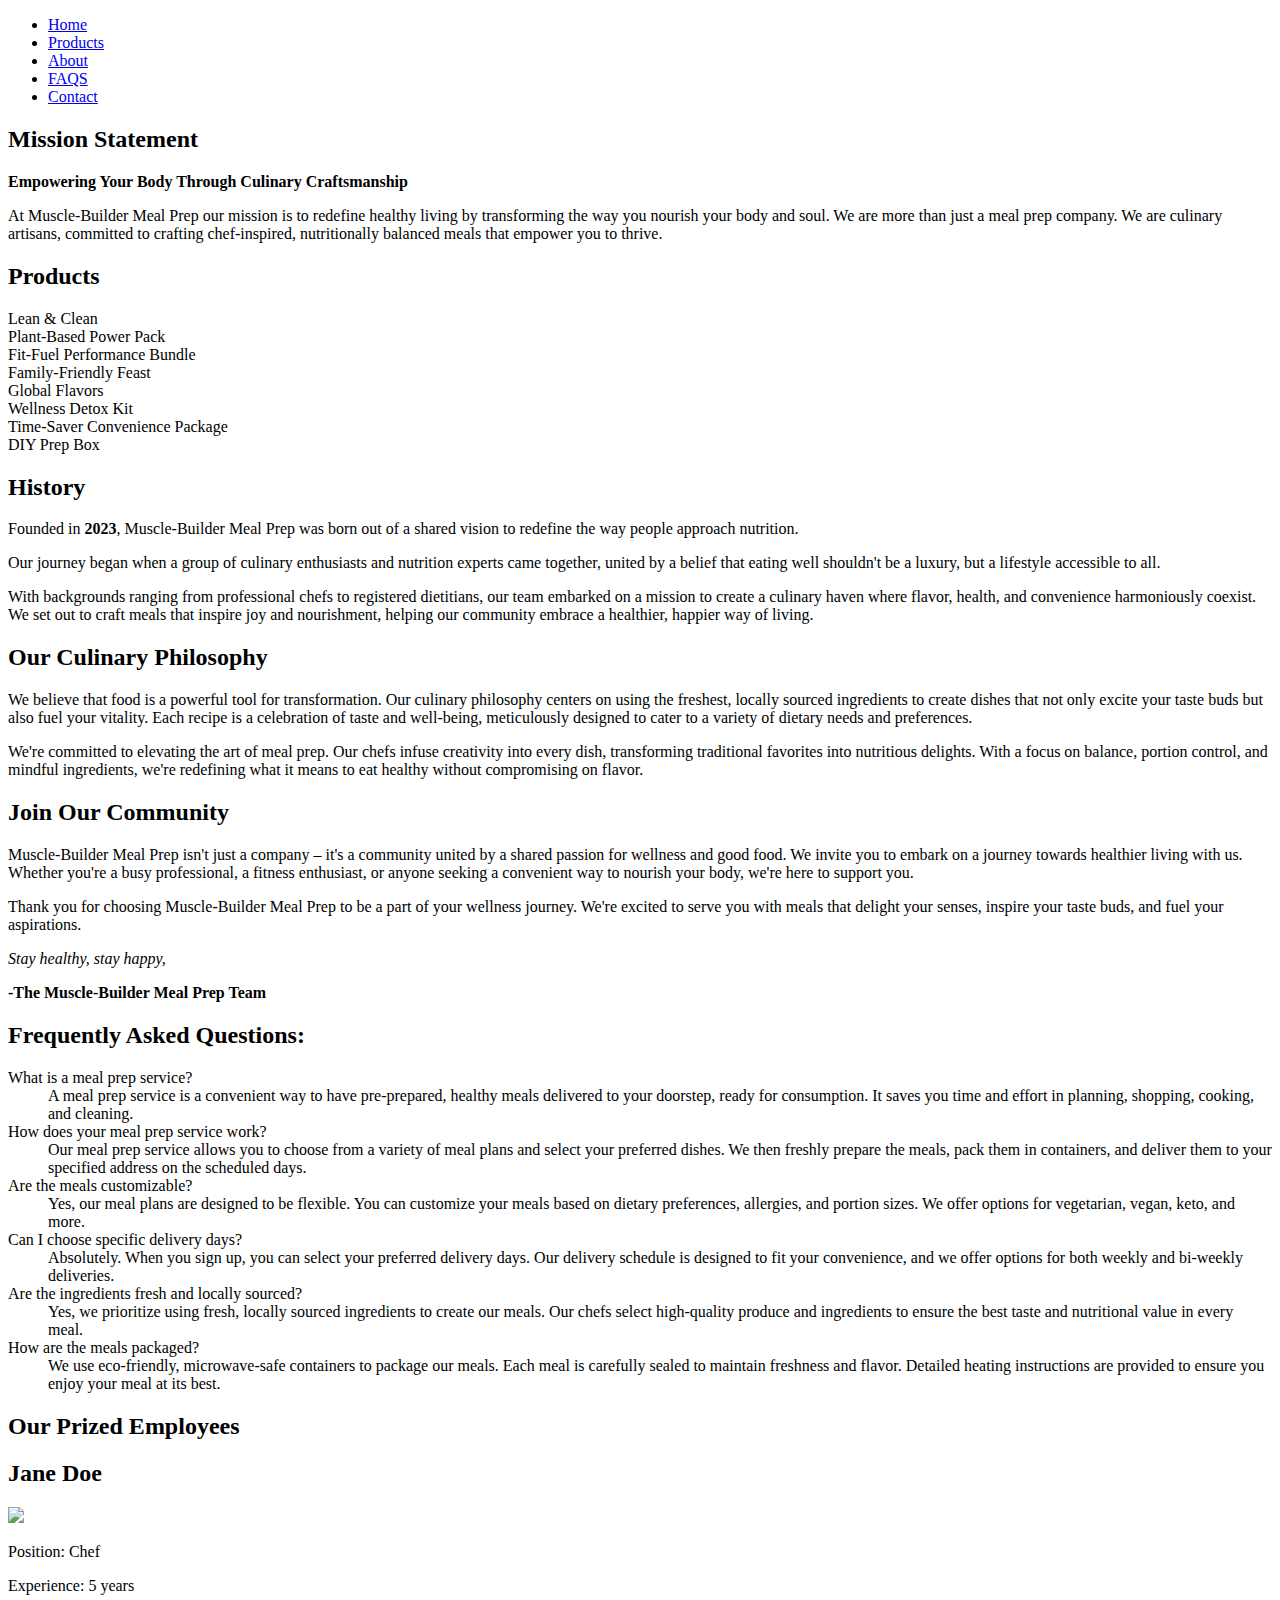
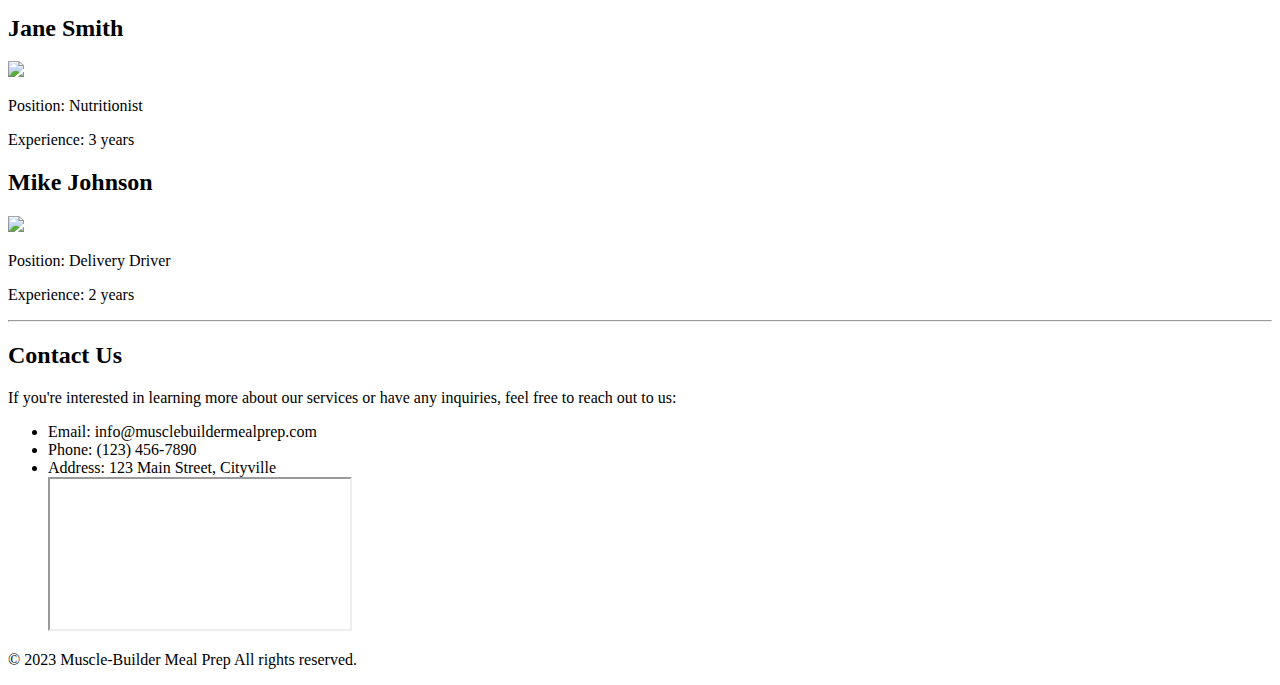
==== index.html @ c588061b "Create index.html" ====
<!DOCTYPE html>
<html lang="en">
  <head>
    <meta charset="UTF-8" />
    <meta name="viewport" content="width=device-width, initial-scale=1.0" />

    <meta
      name="description"
      content="Welcome to Muscle-Builder Meal Prep! We offer chef-inspired, nutritionally balanced meals delivered to your doorstep. Choose from a variety of meal plans and enjoy the convenience of pre-prepared, healthy meals. Join our community and embrace a healthier, happier way of living."
    />

    <title>Muscle-Builder Meal Prep</title>
    <link rel="stylesheet" href="styles.css" />
  </head>
  <body>
    <!-- Your HTML content goes here -->

    <!--NAV Bar Start-->
    <nav class="navbar">
      <ul class="nav-list">
        <li><a href="#mission">Home</a></li>
        <li><a href="#products">Products</a></li>
        <li><a href="#about">About</a></li>
        <li><a href="#faqs">FAQS</a></li>
        <li><a href="#contact-us">Contact</a></li>
      </ul>
    </nav>

    <!-- NAV BAR END -->
    <main>
      <!--Mission Statement -->
 

      <section id="mission">
        <div class="blue">
        <h2 class="section-title">Mission Statement</h2>
        </div>
        <p>
          <strong>Empowering Your Body Through Culinary Craftsmanship</strong>
        </p>

        <p>
          At Muscle-Builder Meal Prep our mission is to redefine healthy living
          by transforming the way you nourish your body and soul. We are more
          than just a meal prep company. We are culinary artisans, committed to
          crafting chef-inspired, nutritionally balanced meals that empower you
          to thrive.
        </p>
      </section>
      
      <!-- End of Mission Statement -->
    </main>
    

    <!-- Provided Services -->

    <section id="products">
      <h2 class="section-title">Products</h2>
      <div class="product-container">
        <div class="product-item">Lean &amp Clean</div>
        <div class="product-item">Plant-Based Power Pack</div>
        <div class="product-item">Fit-Fuel Performance Bundle</div>
        <div class="product-item">Family-Friendly Feast</div>
        <div class="product-item">Global Flavors</div>
        <div class="product-item">Wellness Detox Kit</div>
        <div class="product-item">Time-Saver Convenience Package</div>
        <div class="product-item">DIY Prep Box</div>
   </section>
    <!-- End of Services Section-->

    <!--About Us Section Start -->
    <section id="about">
      <h2 class="section-title">History</h2>
    <p>
  Founded in <strong>2023</strong>, Muscle-Builder Meal Prep was born out of a shared vision
  to redefine the way people approach nutrition.
</p>
<p> Our journey began when a
        group of culinary enthusiasts and nutrition experts came together,
        united by a belief that eating well shouldn't be a luxury, but a
        lifestyle accessible to all. </p>
    

      <p>
        With backgrounds ranging from professional chefs to registered
        dietitians, our team embarked on a mission to create a culinary haven
        where flavor, health, and convenience harmoniously coexist. We set out
        to craft meals that inspire joy and nourishment, helping our community
        embrace a healthier, happier way of living.
      </p>

      <h2 class="section-title">Our Culinary Philosophy</h2>
      <p>
        We believe that food is a powerful tool for transformation. Our culinary
        philosophy centers on using the freshest, locally sourced ingredients to
        create dishes that not only excite your taste buds but also fuel your
        vitality. Each recipe is a celebration of taste and well-being,
        meticulously designed to cater to a variety of dietary needs and
        preferences.
      </p>

      <p>
        We're committed to elevating the art of meal prep. Our chefs infuse
        creativity into every dish, transforming traditional favorites into
        nutritious delights. With a focus on balance, portion control, and
        mindful ingredients, we're redefining what it means to eat healthy
        without compromising on flavor.
      </p>

      <h2  class="section-title">Join Our Community</h2>
      <p>
        Muscle-Builder Meal Prep isn't just a company – it's a community united
        by a shared passion for wellness and good food. We invite you to embark
        on a journey towards healthier living with us. Whether you're a busy
        professional, a fitness enthusiast, or anyone seeking a convenient way
        to nourish your body, we're here to support you.
      </p>

      <p>
        Thank you for choosing Muscle-Builder Meal Prep to be a part of your
        wellness journey. We're excited to serve you with meals that delight
        your senses, inspire your taste buds, and fuel your aspirations.
      </p>

      <p><em>Stay healthy, stay happy,</em></p>
      <p><strong>-The Muscle-Builder Meal Prep Team</strong></p>
    </section>
   

    <!--FAQ Section -->
    <section id="faqs">
      <h2 class="section-title">Frequently Asked Questions:</h2>
      <dl class="faq-list">
        <dt class="faq">What is a meal prep service?</dt>
        <dd>
          A meal prep service is a convenient way to have pre-prepared, healthy
          meals delivered to your doorstep, ready for consumption. It saves you
          time and effort in planning, shopping, cooking, and cleaning.
        </dd>

        <dt class="faq">How does your meal prep service work?</dt>
        <dd>
          Our meal prep service allows you to choose from a variety of meal
          plans and select your preferred dishes. We then freshly prepare the
          meals, pack them in containers, and deliver them to your specified
          address on the scheduled days.
        </dd>

        <dt class="faq">Are the meals customizable?</dt>
        <dd>
          Yes, our meal plans are designed to be flexible. You can customize
          your meals based on dietary preferences, allergies, and portion sizes.
          We offer options for vegetarian, vegan, keto, and more.
        </dd>

        <dt class="faq">Can I choose specific delivery days?</dt>
        <dd>
          Absolutely. When you sign up, you can select your preferred delivery
          days. Our delivery schedule is designed to fit your convenience, and
          we offer options for both weekly and bi-weekly deliveries.
        </dd>

        <dt class="faq">Are the ingredients fresh and locally sourced?</dt>
        <dd>
          Yes, we prioritize using fresh, locally sourced ingredients to create
          our meals. Our chefs select high-quality produce and ingredients to
          ensure the best taste and nutritional value in every meal.
        </dd>

        <dt class="faq">How are the meals packaged?</dt>
        <dd>
          We use eco-friendly, microwave-safe containers to package our meals.
          Each meal is carefully sealed to maintain freshness and flavor.
          Detailed heating instructions are provided to ensure you enjoy your
          meal at its best.
        </dd>
      </dl>
    </section>
    <!--end of faqs -->

<section id="employees" class="employee-flexbox">
  <h2 class="employees">Our Prized Employees</h2>
  <div id="flex-one" class="employee-card">
    <h2>Jane Doe</h2>
    <img class="img" src="https://images.unsplash.com/photo-1556911220-e15b29be8c8f?ixlib=rb-4.0.3&ixid=M3wxMjA3fDB8MHxwaG90by1wYWdlfHx8fGVufDB8fHx8fA%3D%3D&auto=format&fit=crop&w=1740&q=80"> 
    <p>Position: Chef</p>
    <p>Experience: 5 years</p>
  </div>

   <div id="flex-two" class="employee-card">
      <h2>Jane Smith</h2>
  <img  class="img" src="https://img.freepik.com/premium-photo/portrait-female-nutritionist-her-office_264197-23453.jpg?w=1380"> 

    <p>Position: Nutritionist</p>
    <p>Experience: 3 years</p>
  </div>

  <div id="flex-three" class="employee-card">
    <h2>Mike Johnson</h2>
    <img  class="img" src="https://media.istockphoto.com/id/905865682/photo/portrait-of-courier-with-digital-tablet-delivering-package.jpg?s=2048x2048&w=is&k=20&c=jOcatJhcC02tnfOFqL4jotewvc0JfO-ADmC675HcTsM="> 
    <p>Position: Delivery Driver</p>
    <p>Experience: 2 years</p>
  </div>


  <hr>
  </section>
  <section id="contact-us">
       <h2 class="section-title">Contact Us</h2>
      <p>
        If you're interested in learning more about our services or have any
        inquiries, feel free to reach out to us:
      </p>
      <ul>
        <li>Email: info@musclebuildermealprep.com</li>
        <li>Phone: (123) 456-7890</li>
        <li>Address: 123 Main Street, Cityville</li>
        <!-- Paste the generated iframe code here -->
        <iframe
          id="map"
          src="https://www.google.com/maps/embed?pb=..."
        ></iframe>
      </ul>
    </section>

    <footer id="foot">
      <p>&copy; 2023 Muscle-Builder Meal Prep All rights reserved.</p>
    </footer>
  </body>
</html>
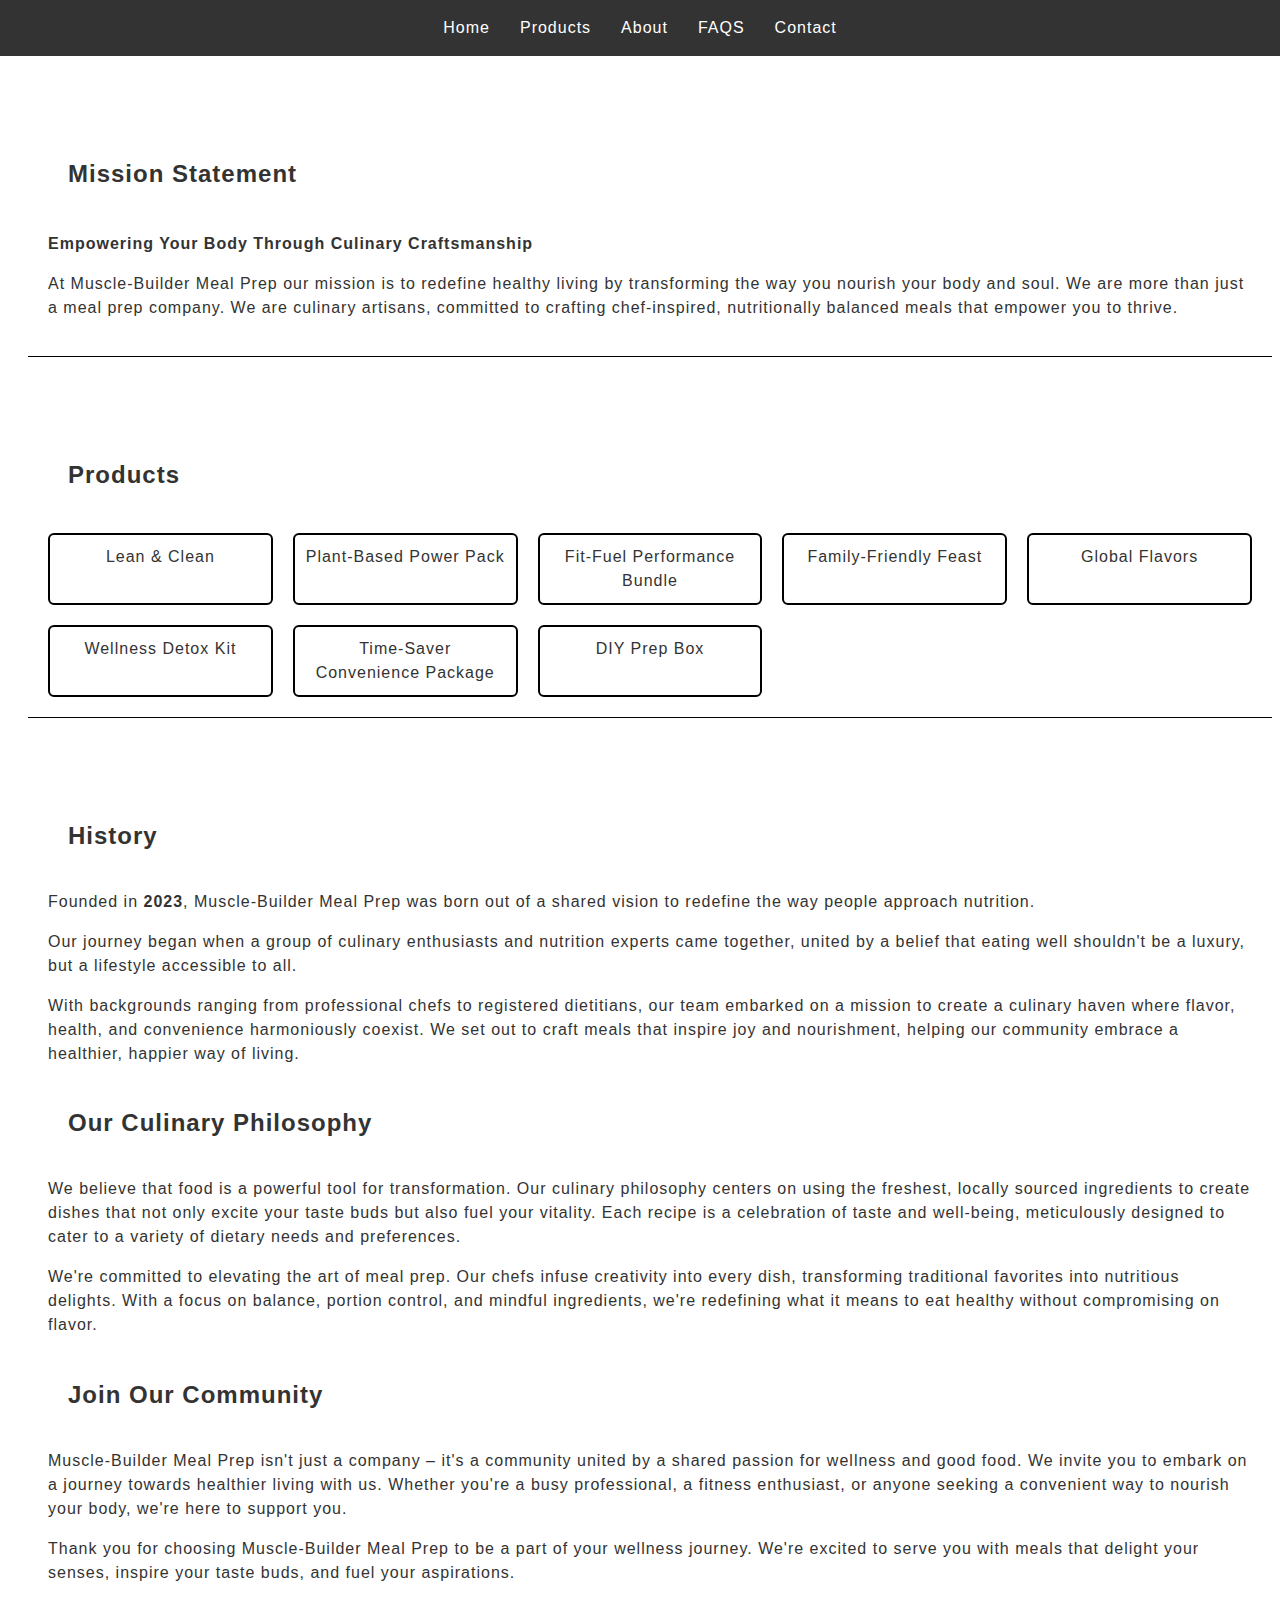
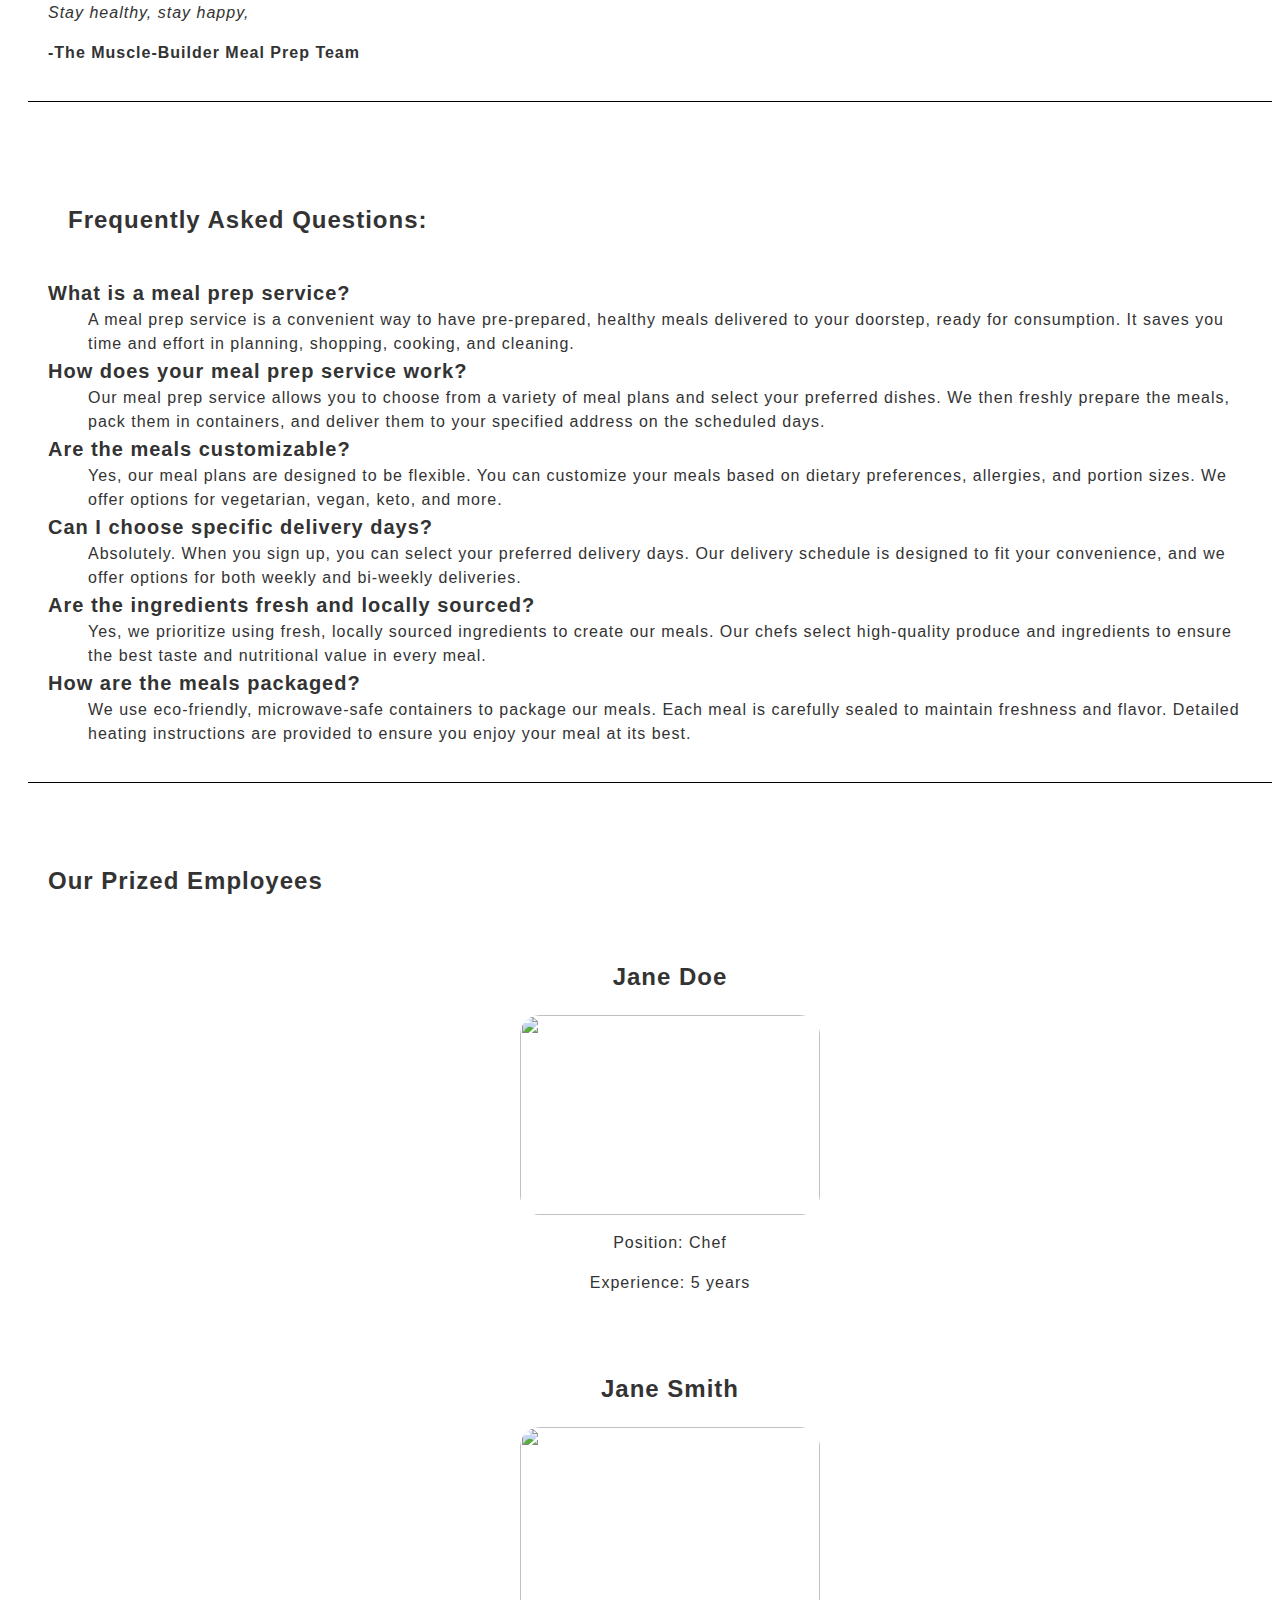
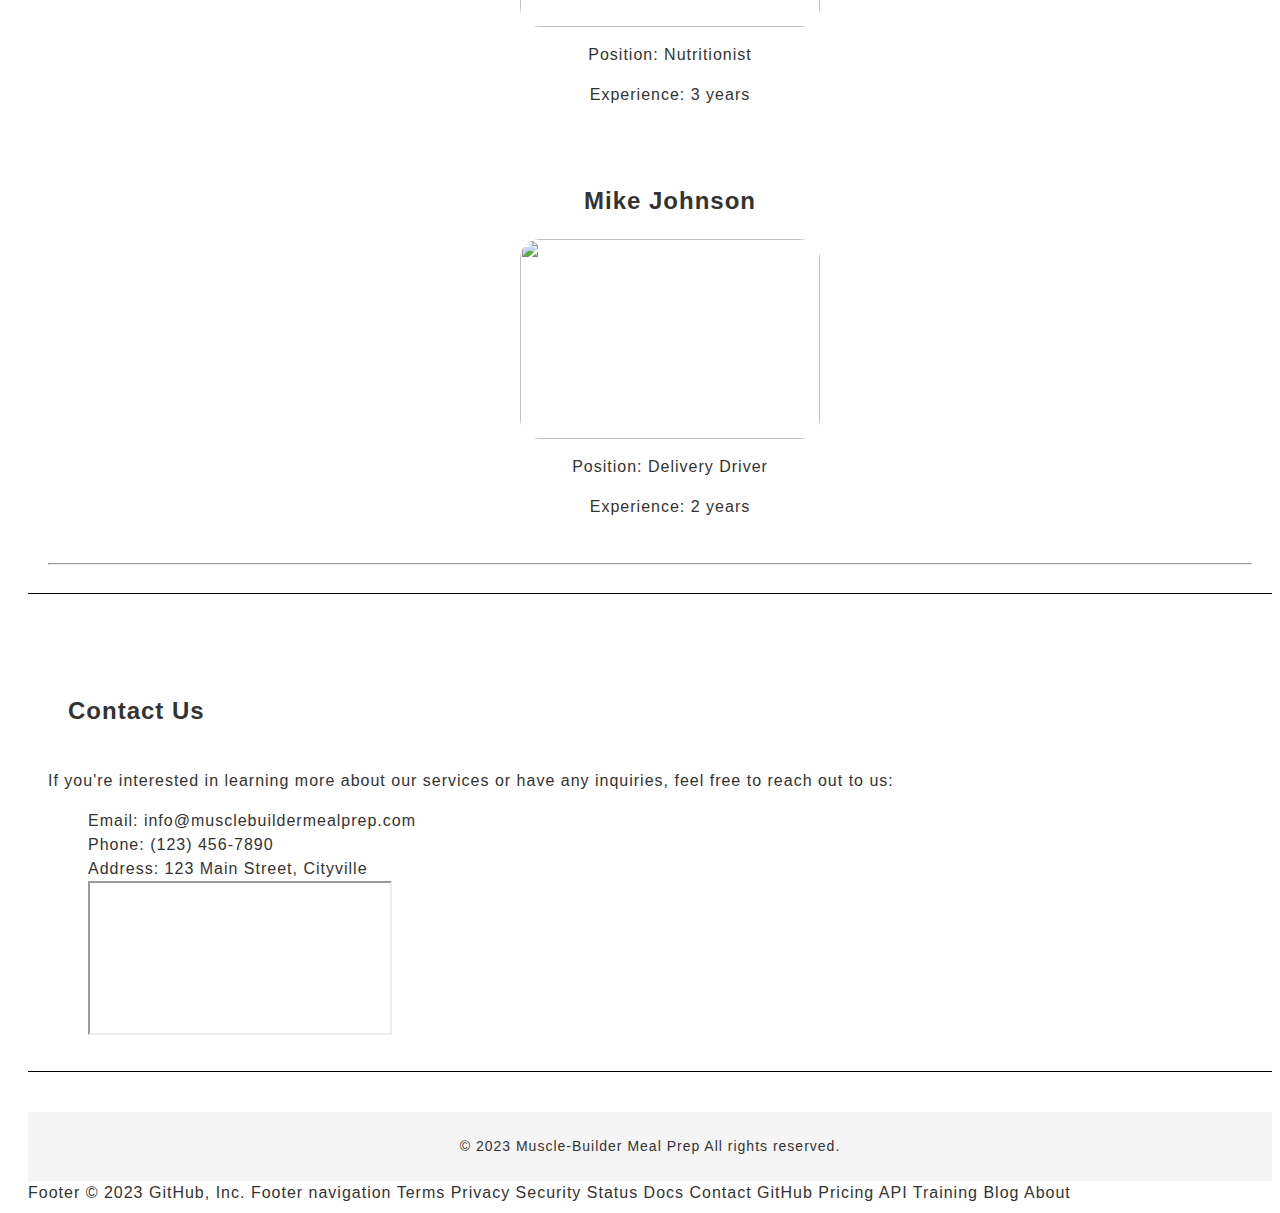
==== commit 9872a12d: "Updated index.html" ====
--- a/index.html
+++ b/index.html
@@ -1,3 +1,32 @@
+Skip to content
+ColtonWhite17
+/
+Company-Home-Page-CA
+
+Type / to search
+
+Code
+Issues
+Pull requests
+Actions
+Projects
+Wiki
+Security
+Insights
+Settings
+BreadcrumbsCompany-Home-Page-CA
+/index.html
+Go to file
+t
+Latest commit
+ 
+History
+File metadata and controls
+
+Code
+
+Blame
+230 lines (197 loc) · 8.72 KB
 <!DOCTYPE html>
 <html lang="en">
   <head>
@@ -228,3 +257,17 @@
     </footer>
   </body>
 </html>
+Footer
+© 2023 GitHub, Inc.
+Footer navigation
+Terms
+Privacy
+Security
+Status
+Docs
+Contact GitHub
+Pricing
+API
+Training
+Blog
+About
--- a/styles.css
+++ b/styles.css
@@ -0,0 +1,154 @@
+/* Global styles */
+body {
+  font-family: Arial, sans-serif;
+  line-height: 1.5;
+  color: #333;
+  padding-left: 20px;
+  letter-spacing: 1px;
+}
+
+.section-title {
+  padding: 20px;
+}
+
+
+/* Center-align text for .employees using a flexbox */
+.employee-flexbox .employees {
+  text-align: center;
+  margin-bottom: 20px;
+  display: flex; /* Change 'flexbox' to 'flex' */
+  flex-direction: row; /* Add this to ensure a left-to-right flexbox */
+}
+
+
+.img {
+  border-radius: 20px;
+  width: 300px;
+  height: 200px;
+}
+
+.employee-card {
+  background-color: white;
+  padding: 20px;
+  text-align: center;
+  width: 100%;
+  border-radius: 8px;
+}
+
+.employee-center {
+  display: flex;
+  flex-direction: column;
+  align-items: center;
+}
+
+.faq {
+  font-size: 1.25em;
+  font-weight: bold;
+}
+
+/* Navigation bar */
+.navbar {
+  background-color: #333;
+  position: fixed;
+  top: 0;
+  left: 0;
+  width: 100%;
+  z-index: 1000;
+}
+
+.nav-list {
+  display: flex;
+  justify-content: center;
+  padding: 0;
+}
+
+.nav-list li {
+  margin: 0 15px;
+}
+
+.nav-list li a:hover {
+  text-decoration: none;
+  color: white;
+  font-size: 16px;
+  transition: color 0.3s;
+}
+
+.nav-list li a {
+  color: white;
+  text-decoration: none;
+}
+
+/* Section styles */
+section {
+  margin-top: 40px;
+  margin-bottom: 40px;
+  padding: 20px;
+  border-bottom: 1px solid black;
+}
+
+/* Product container */
+.product-container {
+  display: grid;
+  grid-template-columns: repeat(auto-fit, minmax(200px, 1fr));
+  gap: 20px;
+}
+
+.product-item {
+  background-color: white;
+  padding: 10px;
+  border-radius: 6px;
+  border: 2px solid black;
+  text-align: center;
+}
+
+/* About Us styles */
+#about h2 {
+  margin-bottom: 15px;
+}
+
+#about em {
+  font-style: italic;
+}
+
+#about strong {
+  font-weight: bold;
+}
+
+/* Contact Us styles */
+#contact-us h2 {
+  margin-bottom: 20px;
+}
+
+#contact-us ul {
+  list-style: none;
+  font-size: 16px;
+  line-height: 1.5;
+}
+
+/* Footer styles */
+footer {
+  background-color: #f5f5f5;
+  text-align: center;
+  padding: 10px;
+}
+
+footer p {
+  font-size: 14px;
+}
+
+/* Media queries */
+@media (max-width: 576px) {
+  /* Adjust styles for small screens here */
+}
+
+@media (min-width: 577px) and (max-width: 768px) {
+  /* Adjust styles for medium-sized screens here */
+}
+
+@media (min-width: 769px) and (max-width: 992px) {
+  /* Adjust styles for larger screens here */
+}
+
+@media (min-width: 993px) {
+  /* Adjust styles for extra large screens here */
+}
